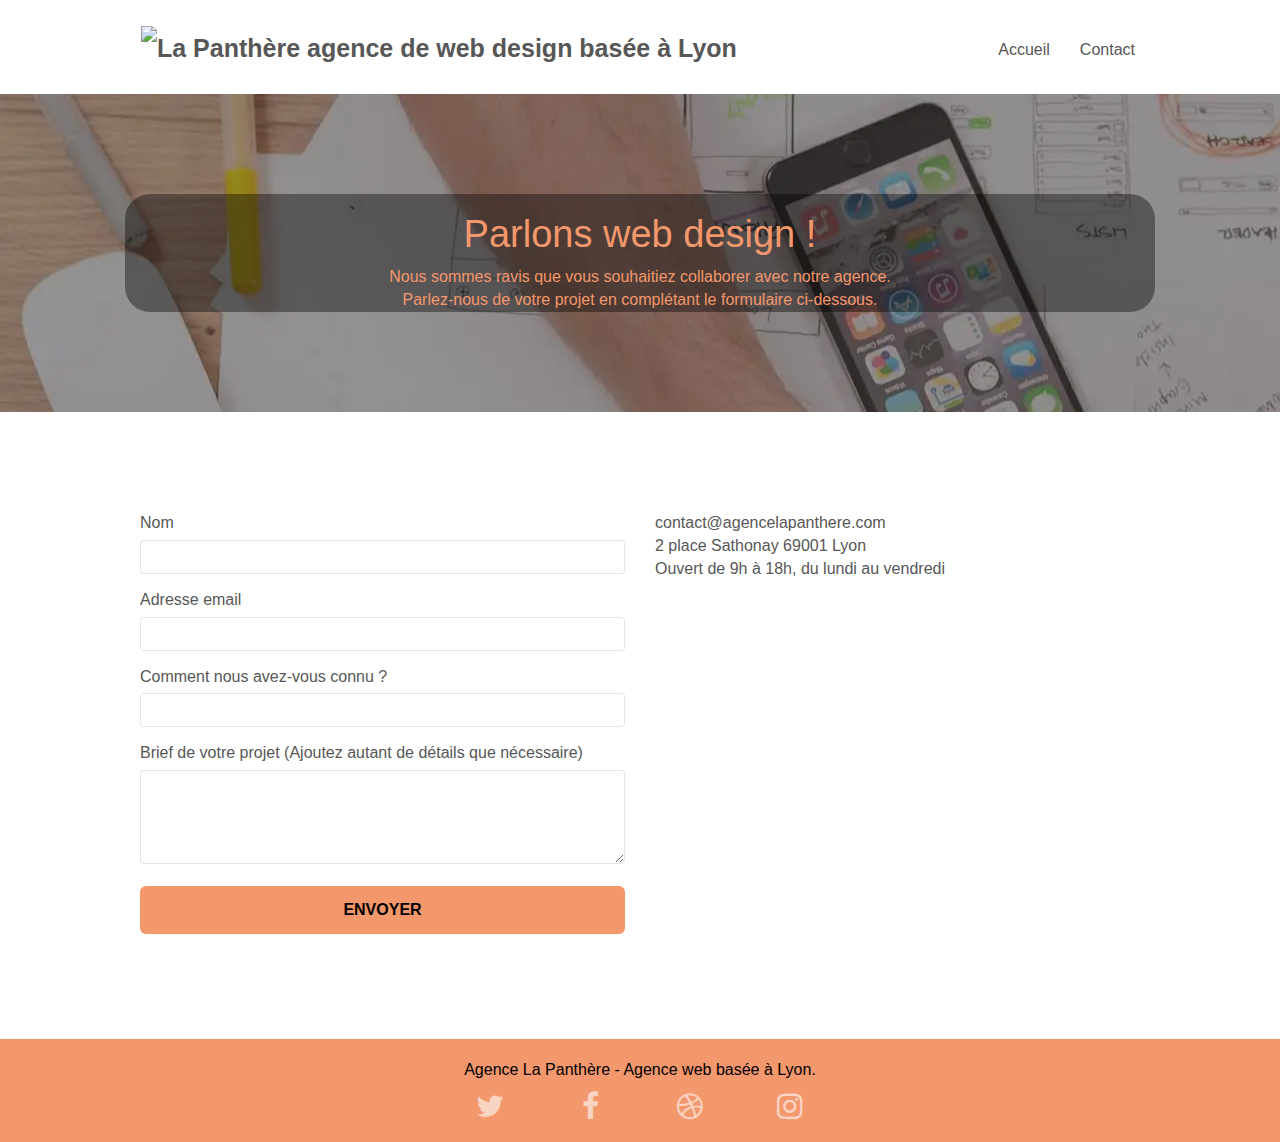
==== contact.html @ 143978a8 "maj du nom du fichier html, ajout de for au label, rappel image webp" ====
<!doctype html>
<html lang="fr">
<head>
    <meta charset="utf-8">
    <meta name="keywords" content="Meilleur, Agence, Entreprise, webdesign, web, design, Lyon, Contact, Contacter">
    <meta name="description" content="Page contact de l'agence de web design, La Panthère">
    <meta name="viewport" content="width=device-width, initial-scale=1.0, viewport-fit=cover">
    <link rel="shortcut icon" type="image/png" href="favicon.jpg">
    
	<link rel="stylesheet" type="text/css" href="./css/bootstrap.css">
	<link rel="stylesheet" type="text/css" href="style.css">
	<link rel="stylesheet" type="text/css" href="./css/font-awesome.css">
	<link rel="stylesheet" type="text/css" href="./css/et-line.css">
	
    
	<script defer src="./js/jquery-2.1.0.js"></script>
	<script defer src="./js/bootstrap.js"></script>
	<script defer src="./js/blocs.js"></script>
	<script defer src="./js/jqBootstrapValidation.js"></script>
	<script defer src="./js/formHandler.js"></script>
    <title>La Panthère - Contact</title>

    
<!-- Analytics -->
 
<!-- Analytics END -->
    
</head>
<body>
<!-- Principal conteneur -->
<div class="page-container">
    
<!-- bloc-0 -->
<header class="bloc bgc-white l-bloc " id="bloc-0">
	<div class="container bloc-sm">
		<nav class="navbar row">
			<div class="navbar-header">
				<a class="navbar-brand" href="index.html"><img src="img/agence-la-panthere-monochrome.webp" alt="La Panthère agence de web design basée à Lyon" height="40" ></a>
				<button id="nav-toggle" type="button" class="ui-navbar-toggle navbar-toggle" data-toggle="collapse" data-target=".navbar-1">
					<span class="sr-only">Toggle navigation</span><span class="icon-bar"></span><span class="icon-bar"></span><span class="icon-bar"></span>
				</button>
			</div>
			<div class="collapse navbar-collapse navbar-1 special-dropdown-nav">
				<ul class="site-navigation nav navbar-nav">
					<li>
						<a href="index.html">Accueil</a>
					</li>
					<li>
						<a href="page2.html">Contact</a>
					</li>
				</ul>
			</div>
		</nav>
	</div>
</header>
<!-- bloc-0 END -->

<!-- bloc-6 -->
<main>
	<div class="bloc bg-dots-bg bg-repeat bgc-atomic-tangerine d-bloc bloc-bg-texture texture-paper" id="bloc-6">
		<div class="container bloc-lg">
			<div class="row">
				<div class="col-sm-12 back backgroundWhite">
					<h1 class="text-center hero-bloc-text ltc-atomic-tangerine">
						Parlons web design !
					</h1>
					<p class="text-center mg-lg ltc-atomic-tangerine tight-width-whitespace">
						Nous sommes ravis que vous souhaitiez collaborer avec notre agence.<br>
						Parlez-nous de votre projet en complétant le formulaire ci-dessous.
					</p>
				</div>
			</div>
		</div>
	</div>
	<!-- bloc-6 END -->

	<!-- bloc-7 -->
	<div class="bloc bgc-white l-bloc" id="bloc-7">
		<div class="container bloc-lg">
			<div class="row">
				<div class="col-sm-6">
					<form id="form_1" novalidate >
						<div class="form-group">
							<label for="name">
								Nom
							</label>
							<input type="text" id="name" class="form-control" aria-label="Nom" required >
						</div>
						<div class="form-group">
							<label for="email">
								Adresse email
							</label>
							<input type="email" id="email" class="form-control" aria-label="Adresse e-mail" required >
						</div>
						<div class="form-group">
							<label for="input_504">
								Comment nous avez-vous connu ?
							</label>
							<input type="text" class="form-control" aria-label="Réponse question" required id="input_504" >
						</div>
						<div class="form-group">
							<label for="message">
								Brief de votre projet (Ajoutez autant de détails que nécessaire)<br>
							</label>
							<textarea id="message" class="form-control" aria-label="Description Projet" rows="4" cols="50" required></textarea>
						</div> 
						<button class="bloc-button btn btn-lg btn-block cta-hero btn-atomic-tangerine" type="submit">
							Envoyer
						</button>
					</form>
				</div>
				<div class="col-sm-6">
					<p>
						contact@agencelapanthere.com<br>2 place Sathonay 69001 Lyon<br>Ouvert de 9h à 18h, du lundi au vendredi<br>
					</p>
				</div>
			</div>
		</div>
	</div>
</main>
<!-- bloc-7 END -->



<!-- Footer - bloc-8 -->
<footer class="bloc bgc-atomic-tangerine d-bloc" id="bloc-8">
	<div class="container bloc-sm">
		<div class="row">
			<div class="col-sm-12">
				<p class="text-center color-black">
					Agence La Panthère - Agence web basée à Lyon.<br>
				</p>
				<div class="row row-no-gutters social">
					<div class="col-sm-3">
						<div class="text-center">
							<a class="social" href="#" target="#" title="Twitter"><span class="fa fa-twitter icon-md"></span></a>
						</div>
					</div>
					<div class="col-sm-3">
						<div class="text-center">
							<a class="social" href="#" target="#" title="Facebook"><span class="fa fa-facebook icon-md"></span></a>
						</div>
					</div>
					<div class="col-sm-3">
						<div class="text-center">
							<a class="social" href="#" target="#" title="Dribbble"><span class="fa fa-dribbble icon-md"></span></a>
						</div>
					</div>
					<div class="col-sm-3">
						<div class="text-center">
							<a class="social" href="#" target="#" title="Instagram"><span class="fa fa-instagram icon-md"></span></a>
						</div>
					</div>
				</div>
			</div>
		</div>
	</div>
</footer>
<!-- Footer - bloc-8 END -->

</div>
<!-- Principal conteneur END -->
    

</body>
</html>
---- style.css ----
body {
    margin: 0;
    padding: 0;
    background: #FFF;
    overflow-x: hidden;
    -webkit-font-smoothing: antialiased;
    -moz-osx-font-smoothing: grayscale;
}

a,
button {
    transition: all .3s ease-in-out;
    outline: none!important;
}

a:hover {
    text-decoration: none;
    cursor: pointer;
}

#page-loading-blocs-notifaction {
    position: fixed;
    top: 0;
    bottom: 0;
    width: 100%;
    z-index: 100000;
    background: #FFFFFF url("img/pageload-spinner.gif") no-repeat center center;
}

.bloc {
    width: 100%;
    clear: both;
    background: 50% 50% no-repeat;
    padding: 0 50px;
    -webkit-background-size: cover;
    -moz-background-size: cover;
    -o-background-size: cover;
    background-size: cover;
    position: relative;
}

.bloc .container {
    padding-left: 0;
    padding-right: 0;
}

.bloc-lg {
    padding: 100px 50px;
}

.bloc-md {
    padding: 50px;
}

.bloc-sm {
    padding: 20px 50px;
}

.bg-center,
.bg-l-edge,
.bg-r-edge,
.bg-t-edge,
.bg-b-edge,
.bg-tl-edge,
.bg-bl-edge,
.bg-tr-edge,
.bg-br-edge,
.bg-repeat {
    -webkit-background-size: auto!important;
    -moz-background-size: auto!important;
    -o-background-size: auto!important;
    background-size: auto!important;
}

.bg-repeat {
    background: repeat;
}

.bg-t-edge {
    background: top no-repeat;
}

.bloc-bg-texture::before {
    /* content: ""; */
    background-size: 2px 2px;
    position: absolute;
    top: 0;
    bottom: 0;
    left: 0;
    right: 0;
}

.texture-paper::before {
    
    background-size: 280px 280px;
}

.b-parallax {
    background-attachment: fixed;
}

.d-bloc {
    color: rgba(255, 255, 255, .7);
}

.d-bloc button:hover {
    color: rgba(255, 255, 255, .9);
}

.d-bloc .icon-round,
.d-bloc .icon-square,
.d-bloc .icon-rounded,
.d-bloc .icon-semi-rounded-a,
.d-bloc .icon-semi-rounded-b {
    border-color: rgba(255, 255, 255, .9);
}

.d-bloc .divider-h span {
    border-color: rgba(255, 255, 255, .2);
}

.d-bloc .a-btn,
.d-bloc .navbar a,
.d-bloc .navbar-brand,
.d-bloc a .icon-sm,
.d-bloc a .icon-md,
.d-bloc a .icon-lg,
.d-bloc a .icon-xl,
.d-bloc h1 a,
.d-bloc h2 a,
.d-bloc h3 a,
.d-bloc h4 a,
.d-bloc h5 a,
.d-bloc h6 a,
.d-bloc p a {
    color: rgba(255, 255, 255, .6);
}

.d-bloc .a-btn:hover,
.d-bloc .navbar a:hover,
.d-bloc .navbar-brand:hover,
.d-bloc a:hover .icon-sm,
.d-bloc a:hover .icon-md,
.d-bloc a:hover .icon-lg,
.d-bloc a:hover .icon-xl,
.d-bloc h1 a:hover,
.d-bloc h2 a:hover,
.d-bloc h3 a:hover,
.d-bloc h4 a:hover,
.d-bloc h5 a:hover,
.d-bloc h6 a:hover,
.d-bloc p a:hover {
    color: rgba(255, 255, 255, 1);
}

.d-bloc .navbar-toggle .icon-bar {
    background: rgba(255, 255, 255, 1);
}

.d-bloc .btn-wire,
.d-bloc .btn-wire:hover {
    color: rgba(255, 255, 255, 1);
    border-color: rgba(255, 255, 255, 1);
}

.d-bloc .panel {
    color: rgba(0, 0, 0, .5);
}

.d-bloc .panel button:hover {
    color: rgba(0, 0, 0, .7);
}

.d-bloc .panel icon {
    border-color: rgba(0, 0, 0, .7);
}

.d-bloc .panel .divider-h span {
    border-color: rgba(0, 0, 0, .1);
}

.d-bloc .panel .a-btn {
    color: rgba(0, 0, 0, .6);
}

.d-bloc .panel .a-btn:hover {
    color: rgba(0, 0, 0, 1);
}

.d-bloc .panel .btn-wire,
.d-bloc .panel .btn-wire:hover {
    color: rgba(0, 0, 0, .7);
    border-color: rgba(0, 0, 0, .3);
}

.d-bloc .panel,
.l-bloc {
    color: rgba(0, 0, 0, .5);
}

.d-bloc .panel button:hover,
.l-bloc button:hover {
    color: rgba(0, 0, 0, .7);
}

.l-bloc .icon-round,
.l-bloc .icon-square,
.l-bloc .icon-rounded,
.l-bloc .icon-semi-rounded-a,
.l-bloc .icon-semi-rounded-b {
    border-color: rgba(0, 0, 0, .7);
}

.d-bloc .panel .divider-h span,
.l-bloc .divider-h span {
    border-color: rgba(0, 0, 0, .1);
}

.d-bloc .panel .a-btn,
.l-bloc .a-btn,
.l-bloc .navbar a,
.l-bloc .navbar-brand,
.l-bloc a .icon-sm,
.l-bloc a .icon-md,
.l-bloc a .icon-lg,
.l-bloc a .icon-xl,
.l-bloc h1 a,
.l-bloc h2 a,
.l-bloc h3 a,
.l-bloc h4 a,
.l-bloc h5 a,
.l-bloc h6 a,
.l-bloc p a {
    color: rgba(0, 0, 0, .6);
}

.d-bloc .panel .a-btn:hover,
.l-bloc .a-btn:hover,
.l-bloc .navbar a:hover,
.l-bloc .navbar-brand:hover,
.l-bloc a:hover .icon-sm,
.l-bloc a:hover .icon-md,
.l-bloc a:hover .icon-lg,
.l-bloc a:hover .icon-xl,
.l-bloc h1 a:hover,
.l-bloc h2 a:hover,
.l-bloc h3 a:hover,
.l-bloc h4 a:hover,
.l-bloc h5 a:hover,
.l-bloc h6 a:hover,
.l-bloc p a:hover {
    color: rgba(0, 0, 0, 1);
}

.l-bloc .navbar-toggle .icon-bar {
    color: rgba(0, 0, 0, .6);
}

.d-bloc .panel .btn-wire,
.d-bloc .panel .btn-wire:hover,
.l-bloc .btn-wire,
.l-bloc .btn-wire:hover {
    color: rgba(0, 0, 0, .7);
    border-color: rgba(0, 0, 0, .3);
}

.voffset {
    margin-top: 30px;
}

.voffset-lg {
    margin-top: 80px;
}

.row-no-gutters {
    margin-right: 0;
    margin-left: 0;
}

.row.row-no-gutters > [class^="col-"],
.row.row-no-gutters > [class*=" col-"] {
    padding-right: 0;
    padding-left: 0;
}

a:focus {
    border: 1px solid black;
}

button:focus {
    border: 1px solid black;
}

#bloc-1-hero h1 {
    font-size: 32px;
}

.navbar {
    margin-bottom: 0;
    z-index: 1;
}

.navbar-brand {
    height: auto;
    padding: 3px 15px;
    font-size: 25px;
    font-weight: normal;
    font-weight: 600;
    line-height: 44px;
}

.navbar-brand img {
    max-height: 200px;
    margin: 0 5px 0 0;
    display: inline;
}

.navbar-brand img[src$=svg] {
    min-width: 100px;
}

.nav-center .navbar-brand img {
    margin: 0;
}

.navbar .nav {
    padding-top: 2px;
    margin-right: -16px;
    float: right;
    z-index: 1;
}

.nav > li {
    float: left;
    margin-top: 4px;
    font-size: 16px;
}

.navbar-nav .open .dropdown-menu > li > a {
    text-align: inherit;
}

.nav > li a:hover,
.nav > li a:focus {
    background: transparent;
}

.navbar-toggle {
    margin: 10px 10px 0 0;
    border: 0px;
}

.navbar-toggle:hover {
    background: transparent!important;
}

.navbar-toggle .icon-bar {
    background-color: rgba(0, 0, 0, .5);
    width: 26px;
}

.nav-invert .navbar .nav {
    float: left;
}

.nav-invert .navbar-header,
.nav-invert .navbar-brand {
    float: right;
    position: relative;
    z-index: 2;
}

@media (min-width: 768px) {
    .site-navigation {
        position: absolute;
        top: 50%;
        right: 20px;
        transform: translate(0, -50%);
        -webkit-transform: translateY(-50%);
    }
    .nav > li .dropdown-menu a,
    .nav > li .dropdown-menu a:hover {
        color: #484848;
    }
    .nav-invert .site-navigation {
        left: 0;
        right: 0;
    }
    .nav-center {
        text-align: center;
    }
    .nav-center .navbar-header {
        width: 100%;
    }
    .nav-center .navbar-header,
    .nav-center .navbar-brand,
    .nav-center .nav > li {
        float: none;
        display: inline-block;
    }
    .nav-center .site-navigation {
        position: relative;
        width: 100%;
        right: 0;
        margin-right: 0px;
        margin-top: 20px;
    }
    .nav-center.mini-nav .navbar-toggle {
        float: none;
        margin: 10px auto 0;
    }
}

.nav > li > .dropdown a {
    background: none!important;
    display: block;
    padding: 14px 15px;
}

nav .caret {
    margin: 0 5px;
}

.dropdown-menu .dropdown-menu {
    top: -8px;
    left: 100%;
}

.dropdown-menu .dropmenu-flow-right {
    top: 100%;
    left: 0;
    margin-left: -1px;
    border-top-left-radius: 0;
    border-top-right-radius: 0;
}

.dropdown-menu .dropdown span {
    border: 4px solid black;
    border-top-color: transparent;
    border-right-color: transparent;
    border-bottom-color: transparent;
    margin: 6px -5px 0 0!important;
    float: right;
}

.mg-md {
    margin-top: 10px;
    margin-bottom: 20px;
}

.mg-lg {
    margin-top: 10px;
    margin-bottom: 40px;
}

.btn {
    margin: 0 5px 5px 0;
}

.btn.pull-right {
    margin: 0 0 5px 5px;
}

.btn-d,
.btn-d:hover,
.btn-d:focus {
    color: #FFF;
    background: rgba(0, 0, 0, .3);
}

button {
    outline: none!important;
}

.btn-rd {
    border-radius: 40px;
}

.btn-clean {
    border: 1px solid rgba(0, 0, 0, .08);
    border-bottom-color: rgba(0, 0, 0, .1);
    text-shadow: 0 1px 0 rgba(0, 0, 1, .1);
    box-shadow: 0 1px 3px rgba(0, 0, 1, .25), inset 0 1px 0 0 rgba(255, 255, 255, .15);
}

.icon-md {
    font-size: 30px!important;
}

.icon-lg {
    font-size: 60px!important;
}

.sm-shadow {
    text-shadow: 0 1px 2px rgba(0, 0, 0, .3);
}

.panel-sq,
.panel-sq .panel-heading,
.panel-sq .panel-footer {
    border-radius: 0;
}

.panel-rd {
    border-radius: 30px;
}

.panel-rd .panel-heading {
    border-radius: 29px 29px 0 0;
}

.panel-rd .panel-footer {
    border-radius: 0 0 29px 29px;
}

.form-control {
    border-color: rgba(0, 0, 0, .1);
    box-shadow: none;
}

.scrollToTop {
    width: 40px;
    height: 40px;
    position: fixed;
    bottom: 20px;
    right: 20px;
    opacity: 0;
    z-index: 500;
    transition: all .3s ease-in-out;
}

.scrollToTop span {
    margin-top: 6px;
}

.showScrollTop {
    font-size: 14px;
    opacity: 1;
}

a[data-lightbox] {
    position: relative;
    display: block;
    text-align: center;
}

a[data-lightbox]:hover::before {
    content: "+";
    font-family: "HelveticaNeue-Light", "Helvetica Neue Light", "Helvetica Neue", Helvetica, Arial;
    font-size: 32px;
    width: 50px;
    height: 50px;
    margin-left: -25px;
    border-radius: 50%;
    background: rgba(0, 0, 0, .6);
    color: #FFF;
    font-weight: 100;
    z-index: 1;
    position: absolute;
    top: 50%;
    transform: translateY(-50%);
    -webkit-transform: translateY(-50%);
}

a[data-lightbox]:hover img {
    opacity: 0.6;
    -webkit-animation-fill-mode: none;
    animation-fill-mode: none;
}

#lightbox-modal {
    display: flex;
    align-items: center;
}

#lightbox-modal .modal-dialog {
    width: 90%;
    max-width: 900px;
    margin: 0 auto 0;
}

#lightbox-modal .modal-dialog img {
    max-height: 90vh;
    margin: 0 auto;
}

.lightbox-caption {
    padding: 20px;
    color: #FFF;
    background: rgba(0, 0, 0, .5);
    position: absolute;
    left: 15px;
    right: 15px;
    bottom: 5px;
}

.close-lightbox {
    color: #FFF;
    font-size: 30px;
    position: absolute;
    top: 20px;
    right: 20px;
    z-index: 20;
    background: rgba(0, 0, 0, .5);
    border: none;
    line-height: 30px;
    padding: 0 9px 5px;
    opacity: 0.3;
}

.close-lightbox:hover,
.next-lightbox:hover,
.prev-lightbox:hover {
    opacity: 1.0;
    color: #FFF;
}

.next-lightbox,
.prev-lightbox {
    font-size: 20px;
    color: rgba(255, 255, 255, .9);
    background: rgba(0, 0, 0, .5);
    transition: all .2s ease-in-out;
    position: absolute;
    top: 45%;
    z-index: 1;
    opacity: 0.4;
}

.next-lightbox {
    padding: 6px 8px 1px 13px;
    right: 25px;
}

.prev-lightbox {
    padding: 6px 13px 1px 10px;
    left: 25px;
}

.snapshot-lb .modal-body {
    padding-bottom: 45px;
}

.snapshot-lb .lightbox-caption {
    padding: 0;
    color: rgba(0, 0, 0, .5);
    background: none;
}

h1,
h2,
h3,
h4,
h5,
h6,
p,
label,
.btn,
a {
    font-family: "helvetica";
    font-weight: 400;
    color: #575757!important;
}



label {
    font-size: 16px;
}

h4 {
    font-size: 2.4rem;
}

.container {
    max-width: 1000px;
}

.hero-bloc-text {
    font-size: 38px;
}

.hero-bloc-text-sub {
    font-size: 36px;
}

.statement-bloc-text {
    line-height: 26px;
    font-style: italic;
    font-size: 20px;
    text-align: center;
    font-weight: lighter;
    max-width: 520px;
    margin: auto auto auto auto;
}

p {
    font-size: 16px;
}

.commentairesAgence {

    font-style: italic;
    font-size: 2rem;
}


.auteurCommentaire {
    font-size: 2rem;
    
}

.infoTravaux {
    font-size: 2.2rem;
    padding: 0 27%;
}

.tight-width-whitespace {
    max-width: 600px;
    margin: auto auto auto auto;
}

.h1 {
    font-size: 20px;
    font-family: "Open Sans";
}

.cta-hero {
    margin-top: 22px;
    color: #FFFFFF!important;
    text-transform: uppercase;
    padding: 12px 28px 12px 28px;
    font-size: 16px;
    font-weight: 700;
}

.social {
    max-width: 400px;
    margin: auto ;
}

h2 {
    font-size: 22px;
    line-height: 1.4em;
}

h3 {
    font-size: 15px;
    text-transform: uppercase;
    font-weight: 700;
    color: #333333!important;
}

.med-width-whitespace {
    max-width: 800px;
    margin: auto auto auto auto;
    box-shadow: 0px 0px 0px #000000;
}

h1 {
    color: #333333!important;
}

.TitreInfo {
    padding: 0 19%;
}

h4 {
    color: #333333!important;
}

.icons {
    margin-bottom: 14px;
    margin-top: 24px;
}

.white {
    color: #FFFFFF!important;
}

.portfolio-thumb {
    margin-bottom: 24px;
}

.portfolio-row {
    margin-bottom: 44px;
    margin-top: 50px;
}

.avatar {
    box-shadow: 0px 4px 9px rgba(0, 0, 0, 0.3);
}

.black-background {
    background-color: rgba(0, 0, 0, 0.5);
    padding: 40px 40px 40px 40px;
}

.bold-link {
    font-weight: 900;
    text-decoration: underline!important;
}

.bgc-white {
    background-color: #FFFFFF;
}

.bgc-dark-slate-blue {
    background-color: #364577;
}

.bgc-atomic-tangerine {
    background-color: #F3976C;
}

.tc-white {
    color: #F3976C!important;
}

.color-black {
    color: rgb(0, 0, 0) !important;
}

.color-red {
    color: #A82400 !important;
}

.btn-atomic-tangerine {
    background: #F3976C;
    color: #000000!important;

}

.btn-atomic-tangerine:hover {
    background: #c27956!important;
    color: #000000!important;
}

.ltc-white {
    color: #FFFFFF!important;
}

.ltc-white:hover {
    color: #cccccc!important;
}

.backgroundWhite {
    background-color: rgba(0, 0, 0, 0.39);
    border-radius: 25px;
    
}

.ltc-atomic-tangerine {
    color: #F3976C!important;
}

.ltc-atomic-tangerine:hover {
    color: #c27956!important;
}

.icon-dark-slate-blue {
    color: #364577!important;
    border-color: #364577!important;
}

.bg-dots-bg {
    background-image: url("img/agence-la-panthere.jpg");
}



.bg-banniere {
    background-image: url("img/agence-la-panthere.jpg");
    
}

.bg-presentation {
    background-image: url("img/image-de-presentation.bmp");
}

@media (max-width: 1024px) {
    .bloc {
        padding-left: 20px;
        padding-right: 20px;
        
    }
    .bloc.full-width-bloc,
    .bloc-tile-2.full-width-bloc .container,
    .bloc-tile-3.full-width-bloc .container,
    .bloc-tile-4.full-width-bloc .container {
        padding-left: 0;
        padding-right: 0;
    }
}

@media (max-width: 992px) and (min-width: 768px) {
    .navbar .nav {
        max-width: 80%
    }
    .nav-center.navbar .nav {
        max-width: 100%
    }
    .col-sm-12 {
        float: initial;
    }
}

@media only screen and (min-device-width: 768px) and (max-device-width: 1024px) and (orientation: landscape) {
    .b-parallax {
        background-attachment: scroll;
    }
}

@media only screen and (min-device-width: 1024px) and (max-device-width: 1366px) and (-webkit-min-device-pixel-ratio: 1.5) {
    .b-parallax {
        background-attachment: scroll;
    }
}

@media (max-width: 991px) {
    .container {
        width: 100%;
    }
    .b-parallax {
        background-attachment: scroll;
    }
    .page-container,
    #hero-bloc {
        overflow-x: hidden;
        position: relative;
    }
    .bloc {
        padding-left: constant(safe-area-inset-left);
        padding-right: constant(safe-area-inset-right);
    }
    .bloc-group,
    .bloc-group .bloc {
        display: block;
        width: 100%;
    }
    .bloc-fill-screen .fill-bloc-top-edge,
    .bloc-fill-screen .fill-bloc-bottom-edge {
        padding: 0 20px;
        padding-left: constant(safe-area-inset-left);
        padding-right: constant(safe-area-inset-right);
    }
}

@media (max-width: 767px) {
    .page-container {
        overflow-x: hidden;
        position: relative;
    }
    h1,
    h2,
    h3,
    h4,
    h5,
    h6,
    p,
    #disqus_thread {
        padding-left: 10px!important;
        padding-right: 10px!important;
    }
    .b-parallax {
        background-attachment: scroll;
    }
    .navbar .nav {
        padding-top: 0;
        border-top: 1px solid rgba(0, 0, 0, .2);
        float: none!important;
    }
    .navbar.row {
        margin-left: 0;
        margin-right: 0;
    }
    .site-navigation {
        position: inherit;
        transform: none;
        -webkit-transform: none;
        -ms-transform: none;
    }
    .nav > li {
        margin-top: 0;
        border-bottom: 1px solid rgba(0, 0, 0, .1);
        background: rgba(0, 0, 0, .05);
        text-align: left;
        padding-left: 15px;
        width: 100%;
    }
    .nav > li:hover {
        background: rgba(0, 0, 0, .08);
    }

    img, .img-responsive {

        display: initial;

    }
    .dropdown .dropdown a .caret {
        float: none;
        margin: 5px 0 0 10px!important;
        border: 4px solid black;
        border-bottom-color: transparent;
        border-right-color: transparent;
        border-left-color: transparent;
    }
    #hero-bloc .navbar .nav {
        background: rgba(0, 0, 0, .8);
    }
    #hero-bloc .navbar .nav a {
        color: rgba(255, 255, 255, .6);
    }
    .hero {
        padding: 50px 0;
    }
    .hero-nav {
        left: -1px;
        right: -1px;
    }
    .navbar-collapse {
        padding: 0;
        overflow-x: hidden;
        -webkit-box-shadow: none;
        box-shadow: none;
    }
    .navbar-brand img {
        max-height: 40px;
        width: auto;
    }
    .nav-invert .navbar-header {
        float: none;
        width: 100%;
    }
    .nav-invert .navbar-toggle {
        float: left;
        margin-left: 10px;
    }
    .bloc {
        padding-left: 0;
        padding-right: 0;
    }
    .bloc-xxl,
    .bloc-xl,
    .bloc-lg {
        padding: 40px 0;
    }
    .bloc-sm,
    .bloc-md {
        padding-left: 0;
        padding-right: 0;
    }
    .bloc-tile-2 .container,
    .bloc-tile-3 .container,
    .bloc-tile-4 .container,
    .bloc-fill-screen .fill-bloc-top-edge,
    .bloc-fill-screen .fill-bloc-bottom-edge {
        padding-left: 0;
        padding-right: 0;
    }
    .a-block {
        padding: 0 10px;
    }
    .btn-dwn {
        display: none;
    }
    .voffset {
        margin-top: 5px;
    }
    .voffset-md {
        margin-top: 20px;
    }
    .voffset-lg {
        margin-top: 30px;
    }
    form {
        padding: 5px;
    }
    .close-lightbox {
        display: inline-block;
    }
    .blocsapp-device-iphone5 {
        background-size: 216px 425px;
        padding-top: 60px;
        width: 216px;
        height: 425px;
    }
    .blocsapp-device-iphone5 img {
        width: 180px;
        height: 320px;
    }
}

@media (max-width: 400px) {
    .bloc {
        padding-left: 0;
        padding-right: 0;
    }
}

@media (max-width: 767px) {
    .bloc-mob-center-text {
        text-align: center;
    }
}
---- css/et-line.css ----
@font-face {
    font-family: et-line;
    src: url(../fonts/et-line.eot);
    src: url(../fonts/et-line.eot?#iefix) format('embedded-opentype'), url(../fonts/et-line.woff) format('woff'), url(../fonts/et-line.ttf) format('truetype'), url(../fonts/et-line.svg#et-line) format('svg');
    font-weight: 400;
    font-style: normal
}

.et-icon-adjustments,
.et-icon-alarmclock,
.et-icon-anchor,
.et-icon-aperture,
.et-icon-attachment,
.et-icon-bargraph,
.et-icon-basket,
.et-icon-beaker,
.et-icon-bike,
.et-icon-book-open,
.et-icon-briefcase,
.et-icon-browser,
.et-icon-calendar,
.et-icon-camera,
.et-icon-caution,
.et-icon-chat,
.et-icon-circle-compass,
.et-icon-clipboard,
.et-icon-clock,
.et-icon-cloud,
.et-icon-compass,
.et-icon-desktop,
.et-icon-dial,
.et-icon-document,
.et-icon-documents,
.et-icon-download,
.et-icon-dribbble,
.et-icon-edit,
.et-icon-envelope,
.et-icon-expand,
.et-icon-facebook,
.et-icon-flag,
.et-icon-focus,
.et-icon-gears,
.et-icon-genius,
.et-icon-gift,
.et-icon-global,
.et-icon-globe,
.et-icon-googleplus,
.et-icon-grid,
.et-icon-happy,
.et-icon-hazardous,
.et-icon-heart,
.et-icon-hotairballoon,
.et-icon-hourglass,
.et-icon-key,
.et-icon-laptop,
.et-icon-layers,
.et-icon-lifesaver,
.et-icon-lightbulb,
.et-icon-linegraph,
.et-icon-linkedin,
.et-icon-lock,
.et-icon-magnifying-glass,
.et-icon-map,
.et-icon-map-pin,
.et-icon-megaphone,
.et-icon-mic,
.et-icon-mobile,
.et-icon-newspaper,
.et-icon-notebook,
.et-icon-paintbrush,
.et-icon-paperclip,
.et-icon-pencil,
.et-icon-phone,
.et-icon-picture,
.et-icon-pictures,
.et-icon-piechart,
.et-icon-presentation,
.et-icon-pricetags,
.et-icon-printer,
.et-icon-profile-female,
.et-icon-profile-male,
.et-icon-puzzle,
.et-icon-quote,
.et-icon-recycle,
.et-icon-refresh,
.et-icon-ribbon,
.et-icon-rss,
.et-icon-sad,
.et-icon-scissors,
.et-icon-scope,
.et-icon-search,
.et-icon-shield,
.et-icon-speedometer,
.et-icon-strategy,
.et-icon-streetsign,
.et-icon-tablet,
.et-icon-target,
.et-icon-telescope,
.et-icon-toolbox,
.et-icon-tools,
.et-icon-tools-2,
.et-icon-trophy,
.et-icon-tumblr,
.et-icon-twitter,
.et-icon-upload,
.et-icon-video,
.et-icon-wallet,
.et-icon-wine {
    font-family: et-line;
    speak: none;
    font-style: normal;
    font-weight: 400;
    font-variant: normal;
    text-transform: none;
    line-height: 1;
    -webkit-font-smoothing: antialiased;
    -moz-osx-font-smoothing: grayscale;
    display: inline-block
}

.et-icon-mobile:before {
    content: "\e000"
}

.et-icon-laptop:before {
    content: "\e001"
}

.et-icon-desktop:before {
    content: "\e002"
}

.et-icon-tablet:before {
    content: "\e003"
}

.et-icon-phone:before {
    content: "\e004"
}

.et-icon-document:before {
    content: "\e005"
}

.et-icon-documents:before {
    content: "\e006"
}

.et-icon-search:before {
    content: "\e007"
}

.et-icon-clipboard:before {
    content: "\e008"
}

.et-icon-newspaper:before {
    content: "\e009"
}

.et-icon-notebook:before {
    content: "\e00a"
}

.et-icon-book-open:before {
    content: "\e00b"
}

.et-icon-browser:before {
    content: "\e00c"
}

.et-icon-calendar:before {
    content: "\e00d"
}

.et-icon-presentation:before {
    content: "\e00e"
}

.et-icon-picture:before {
    content: "\e00f"
}

.et-icon-pictures:before {
    content: "\e010"
}

.et-icon-video:before {
    content: "\e011"
}

.et-icon-camera:before {
    content: "\e012"
}

.et-icon-printer:before {
    content: "\e013"
}

.et-icon-toolbox:before {
    content: "\e014"
}

.et-icon-briefcase:before {
    content: "\e015"
}

.et-icon-wallet:before {
    content: "\e016"
}

.et-icon-gift:before {
    content: "\e017"
}

.et-icon-bargraph:before {
    content: "\e018"
}

.et-icon-grid:before {
    content: "\e019"
}

.et-icon-expand:before {
    content: "\e01a"
}

.et-icon-focus:before {
    content: "\e01b"
}

.et-icon-edit:before {
    content: "\e01c"
}

.et-icon-adjustments:before {
    content: "\e01d"
}

.et-icon-ribbon:before {
    content: "\e01e"
}

.et-icon-hourglass:before {
    content: "\e01f"
}

.et-icon-lock:before {
    content: "\e020"
}

.et-icon-megaphone:before {
    content: "\e021"
}

.et-icon-shield:before {
    content: "\e022"
}

.et-icon-trophy:before {
    content: "\e023"
}

.et-icon-flag:before {
    content: "\e024"
}

.et-icon-map:before {
    content: "\e025"
}

.et-icon-puzzle:before {
    content: "\e026"
}

.et-icon-basket:before {
    content: "\e027"
}

.et-icon-envelope:before {
    content: "\e028"
}

.et-icon-streetsign:before {
    content: "\e029"
}

.et-icon-telescope:before {
    content: "\e02a"
}

.et-icon-gears:before {
    content: "\e02b"
}

.et-icon-key:before {
    content: "\e02c"
}

.et-icon-paperclip:before {
    content: "\e02d"
}

.et-icon-attachment:before {
    content: "\e02e"
}

.et-icon-pricetags:before {
    content: "\e02f"
}

.et-icon-lightbulb:before {
    content: "\e030"
}

.et-icon-layers:before {
    content: "\e031"
}

.et-icon-pencil:before {
    content: "\e032"
}

.et-icon-tools:before {
    content: "\e033"
}

.et-icon-tools-2:before {
    content: "\e034"
}

.et-icon-scissors:before {
    content: "\e035"
}

.et-icon-paintbrush:before {
    content: "\e036"
}

.et-icon-magnifying-glass:before {
    content: "\e037"
}

.et-icon-circle-compass:before {
    content: "\e038"
}

.et-icon-linegraph:before {
    content: "\e039"
}

.et-icon-mic:before {
    content: "\e03a"
}

.et-icon-strategy:before {
    content: "\e03b"
}

.et-icon-beaker:before {
    content: "\e03c"
}

.et-icon-caution:before {
    content: "\e03d"
}

.et-icon-recycle:before {
    content: "\e03e"
}

.et-icon-anchor:before {
    content: "\e03f"
}

.et-icon-profile-male:before {
    content: "\e040"
}

.et-icon-profile-female:before {
    content: "\e041"
}

.et-icon-bike:before {
    content: "\e042"
}

.et-icon-wine:before {
    content: "\e043"
}

.et-icon-hotairballoon:before {
    content: "\e044"
}

.et-icon-globe:before {
    content: "\e045"
}

.et-icon-genius:before {
    content: "\e046"
}

.et-icon-map-pin:before {
    content: "\e047"
}

.et-icon-dial:before {
    content: "\e048"
}

.et-icon-chat:before {
    content: "\e049"
}

.et-icon-heart:before {
    content: "\e04a"
}

.et-icon-cloud:before {
    content: "\e04b"
}

.et-icon-upload:before {
    content: "\e04c"
}

.et-icon-download:before {
    content: "\e04d"
}

.et-icon-target:before {
    content: "\e04e"
}

.et-icon-hazardous:before {
    content: "\e04f"
}

.et-icon-piechart:before {
    content: "\e050"
}

.et-icon-speedometer:before {
    content: "\e051"
}

.et-icon-global:before {
    content: "\e052"
}

.et-icon-compass:before {
    content: "\e053"
}

.et-icon-lifesaver:before {
    content: "\e054"
}

.et-icon-clock:before {
    content: "\e055"
}

.et-icon-aperture:before {
    content: "\e056"
}

.et-icon-quote:before {
    content: "\e057"
}

.et-icon-scope:before {
    content: "\e058"
}

.et-icon-alarmclock:before {
    content: "\e059"
}

.et-icon-refresh:before {
    content: "\e05a"
}

.et-icon-happy:before {
    content: "\e05b"
}

.et-icon-sad:before {
    content: "\e05c"
}

.et-icon-facebook:before {
    content: "\e05d"
}

.et-icon-twitter:before {
    content: "\e05e"
}

.et-icon-googleplus:before {
    content: "\e05f"
}

.et-icon-rss:before {
    content: "\e060"
}

.et-icon-tumblr:before {
    content: "\e061"
}

.et-icon-linkedin:before {
    content: "\e062"
}

.et-icon-dribbble:before {
    content: "\e063"
}
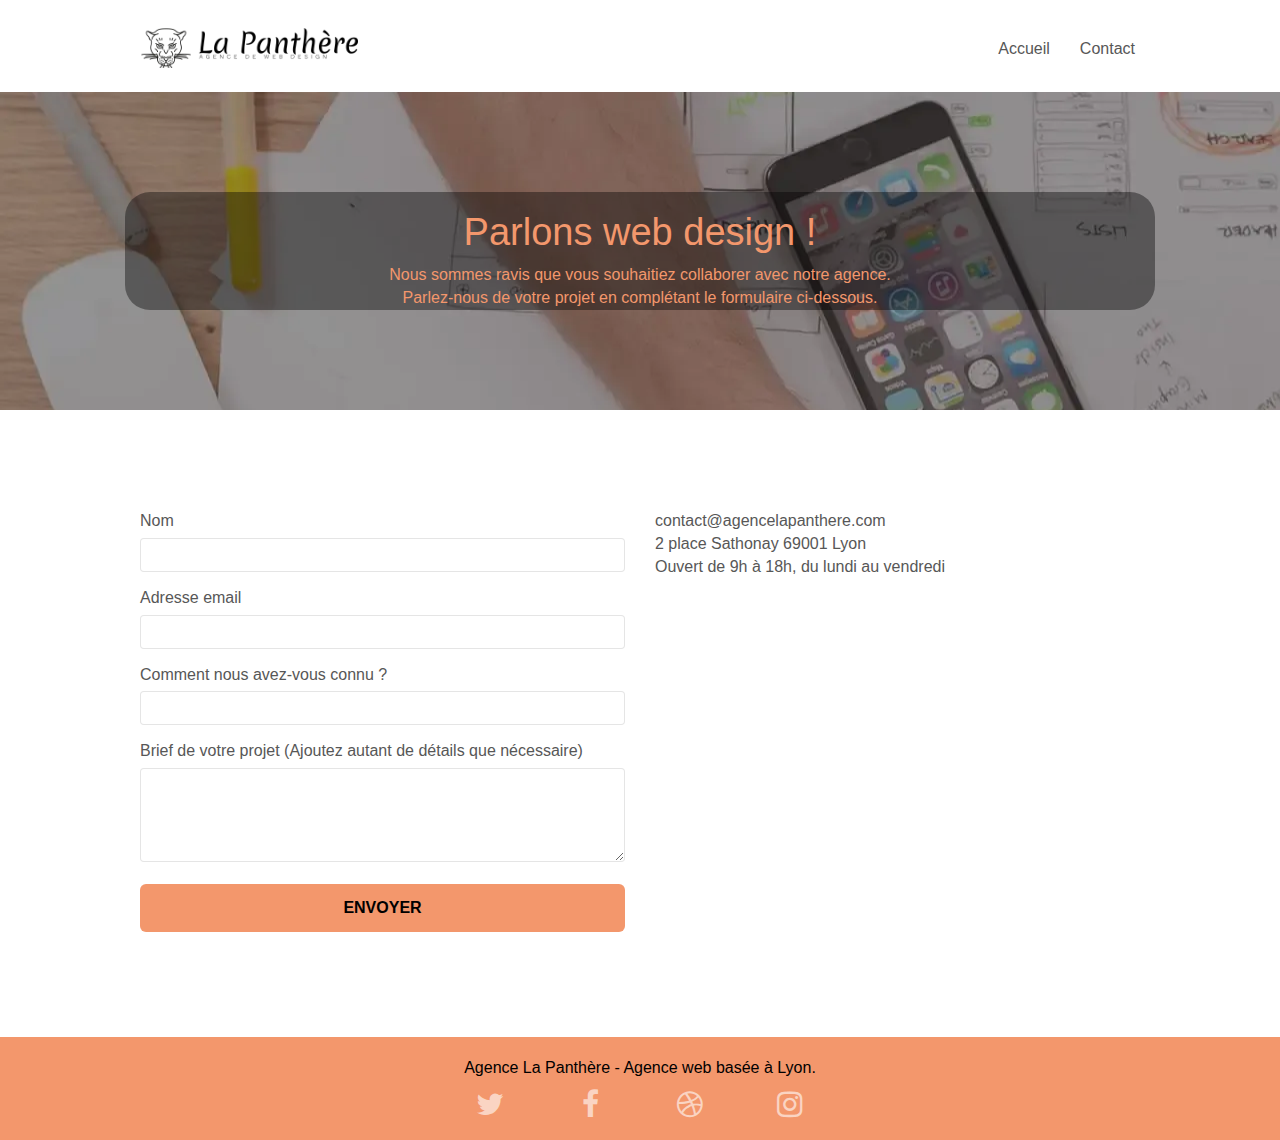
==== commit 7e87684e: "ajout target _blank" ====
--- a/contact.html
+++ b/contact.html
@@ -133,22 +133,22 @@
 				<div class="row row-no-gutters social">
 					<div class="col-sm-3">
 						<div class="text-center">
-							<a class="social" href="#" target="#" title="Twitter"><span class="fa fa-twitter icon-md"></span></a>
+							<a class="social" href="#" target="_blank" title="Twitter"><span class="fa fa-twitter icon-md"></span></a>
 						</div>
 					</div>
 					<div class="col-sm-3">
 						<div class="text-center">
-							<a class="social" href="#" target="#" title="Facebook"><span class="fa fa-facebook icon-md"></span></a>
+							<a class="social" href="#" target="_blank" title="Facebook"><span class="fa fa-facebook icon-md"></span></a>
 						</div>
 					</div>
 					<div class="col-sm-3">
 						<div class="text-center">
-							<a class="social" href="#" target="#" title="Dribbble"><span class="fa fa-dribbble icon-md"></span></a>
+							<a class="social" href="#" target="_blank" title="Dribbble"><span class="fa fa-dribbble icon-md"></span></a>
 						</div>
 					</div>
 					<div class="col-sm-3">
 						<div class="text-center">
-							<a class="social" href="#" target="#" title="Instagram"><span class="fa fa-instagram icon-md"></span></a>
+							<a class="social" href="#" target="_blank" title="Instagram"><span class="fa fa-instagram icon-md"></span></a>
 						</div>
 					</div>
 				</div>
--- a/style.css
+++ b/style.css
@@ -864,18 +864,18 @@
 }
 
 .bg-dots-bg {
-    background-image: url("img/agence-la-panthere.jpg");
+    background-image: url("img/agence-la-panthere1.webp");
 }
 
 
 
 .bg-banniere {
-    background-image: url("img/agence-la-panthere.jpg");
+    background-image: url("img/agence-la-panthere1.webp");
     
 }
 
 .bg-presentation {
-    background-image: url("img/image-de-presentation.bmp");
+    background-image: url("img/image-de-presentation.webp");
 }
 
 @media (max-width: 1024px) {
@@ -905,13 +905,13 @@
     }
 }
 
-@media only screen and (min-device-width: 768px) and (max-device-width: 1024px) and (orientation: landscape) {
+@media only screen and (min-width: 768px) and (max-width: 1024px) and (orientation: landscape) {
     .b-parallax {
         background-attachment: scroll;
     }
 }
 
-@media only screen and (min-device-width: 1024px) and (max-device-width: 1366px) and (-webkit-min-device-pixel-ratio: 1.5) {
+@media only screen and (min-width: 1024px) and (max-width: 1366px) and (-webkit-min-device-pixel-ratio: 1.5) {
     .b-parallax {
         background-attachment: scroll;
     }
@@ -930,8 +930,8 @@
         position: relative;
     }
     .bloc {
-        padding-left: constant(safe-area-inset-left);
-        padding-right: constant(safe-area-inset-right);
+        padding-left: 20px;
+        padding-right: 20px;
     }
     .bloc-group,
     .bloc-group .bloc {
@@ -941,8 +941,8 @@
     .bloc-fill-screen .fill-bloc-top-edge,
     .bloc-fill-screen .fill-bloc-bottom-edge {
         padding: 0 20px;
-        padding-left: constant(safe-area-inset-left);
-        padding-right: constant(safe-area-inset-right);
+        padding-left: 20px;
+        padding-right: 20px;
     }
 }
 
